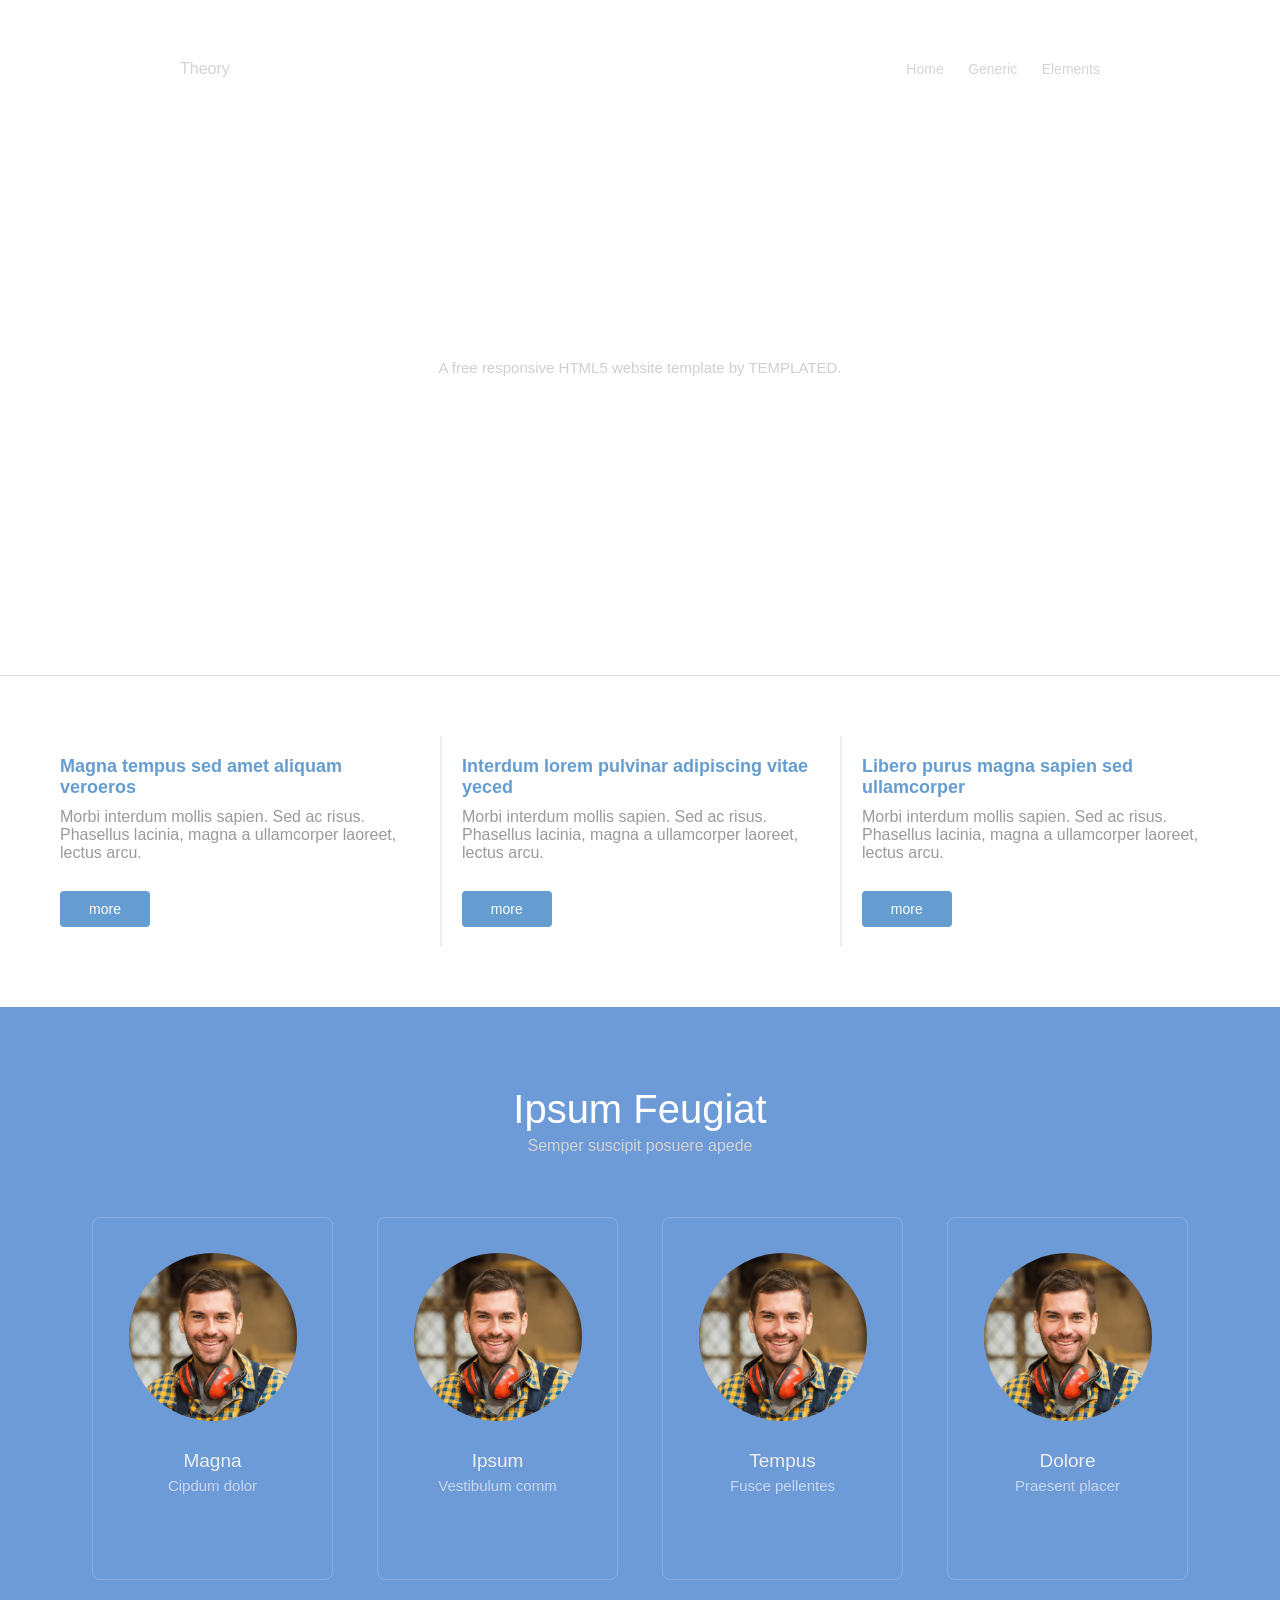
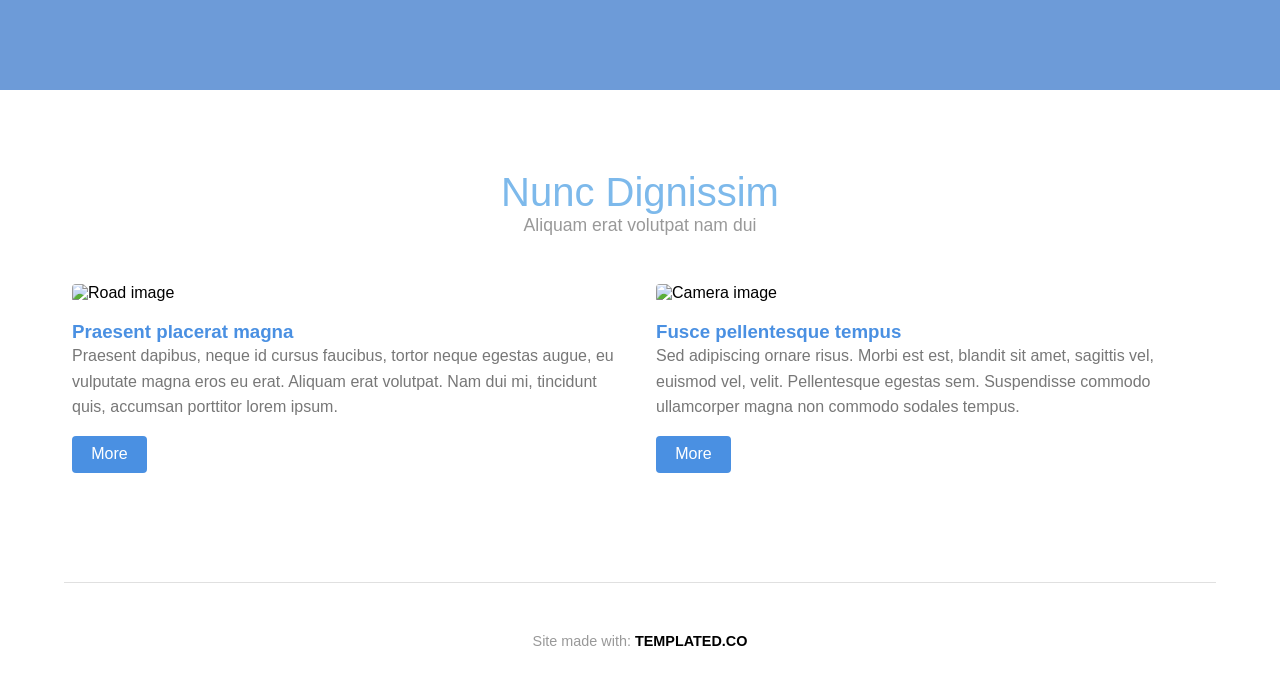
==== index.html @ 2d86f3cb "Rename Theory.html to index.html" ====
<!DOCTYPE html>
<html lang="en">
<head>
  <meta charset="UTF-8">
  <meta name="viewport" content="width=device-width, initial-scale=1.0">
  <title>Welcome to Theory</title>
  <link rel="stylesheet" href="styles-theory.css">
  <script src="https://kit.fontawesome.com/6a33e8c8e4.js" crossorigin="anonymous"></script>
</head>
<body>

  <header class="header">
    <div class="logo">Theory</div>
    <nav class="nav">
      <a href="#">Home</a>
      <a href="#">Generic</a>
      <a href="#">Elements</a>
    </nav>
  </header>
  
  <section class="hero">
    <div class="hero-content">
      <h1>Welcome to Theory</h1>
      <p>A free responsive HTML5 website template by TEMPLATED.</p>
    </div>
  </section>
<section class="info-boxes">
  <div class="box">
    <h3>Magna tempus sed amet aliquam veroeros</h3>
    <p>Morbi interdum mollis sapien. Sed ac risus. Phasellus lacinia, magna a ullamcorper laoreet, lectus arcu.</p>
    <button class="btn">more</button>
  </div>
  <div class="box">
    <h3>Interdum lorem pulvinar adipiscing vitae yeced</h3>
    <p>Morbi interdum mollis sapien. Sed ac risus. Phasellus lacinia, magna a ullamcorper laoreet, lectus arcu.</p>
    <button class="btn">more</button>
  </div>
  
  <div class="box">
    <h3>Libero purus magna sapien sed ullamcorper</h3>
    <p>Morbi interdum mollis sapien. Sed ac risus. Phasellus lacinia, magna a ullamcorper laoreet, lectus arcu.</p>
    <button class="btn">more</button>
  </div>
</section>
<section class="team-section">
  <div class="wrapper">
    <div class="team-header">
      <h3>Ipsum Feugiat</h3>
      <p>Semper suscipit posuere apede</p>
    </div>
    <div class="team-members">
      <div class="member-card">
        <img src="man.png" alt="Member 1">
        <h3>Magna</h3>
        <p>Cipdum dolor</p>
      </div>
      <div class="member-card">
        <img src="man.png" alt="Member 2">
        <h3>Ipsum</h3>
        <p>Vestibulum comm</p>
      </div>
      <div class="member-card">
        <img src="man.png" alt="Member 3">
        <h3>Tempus</h3>
        <p>Fusce pellentes</p>
      </div>
      <div class="member-card">
        <img src="man.png" alt="Member 4">
        <h3>Dolore</h3>
        <p>Praesent placer</p>
      </div>
    </div>
  </div>
</section>

<section id="dignissim" class="wrapper">
  <div class="inner">
    <header class="section-header">
      <h2>Nunc Dignissim</h2>
      <p>Aliquam erat volutpat nam dui</p>
    </header>
    <div class="article-grid">
      <article>
        <img src="pic01.jpg" alt="Road image">
        <h3>Praesent placerat magna</h3>
        <p>
          Praesent dapibus, neque id cursus faucibus, tortor neque egestas augue, eu
          vulputate magna eros eu erat. Aliquam erat volutpat. Nam dui mi, tincidunt
          quis, accumsan porttitor lorem ipsum.
        </p>
        <a href="#" class="button">More</a>
      </article>
      <article>
        <img src="pic02.jpg" alt="Camera image">
        <h3>Fusce pellentesque tempus</h3>
        <p>
          Sed adipiscing ornare risus. Morbi est est, blandit sit amet, sagittis vel,
          euismod vel, velit. Pellentesque egestas sem. Suspendisse commodo
          ullamcorper magna non commodo sodales tempus.
        </p>
        <a href="#" class="button">More</a>
      </article>
    </div>
  </div>
</section>
<footer class="footer">
  <hr />
  <div class="footer-content">
    <ul class="social-icons">
      <li><a href="#"><i class="fa fa-facebook"></i></a></li>
      <li><a href="#"><i class="fa fa-twitter"></i></a></li>
      <li><a href="#"><i class="fa fa-linkedin"></i></a></li>
      <li><a href="#"><i class="fa fa-pinterest"></i></a></li>
      <li><a href="#"><i class="fa fa-vimeo"></i></a></li>
    </ul>
    <p class="credits">Site made with: <strong>TEMPLATED.CO</strong></p>
  </div>
</footer>
</body>
</html>
---- styles-theory.css ----
* {
  margin: 0;
  padding: 0;
  box-sizing: border-box;
}

body, html {
  font-family: 'Helvetica Neue', sans-serif;
  scroll-behavior: smooth;
}

.header {
  position: absolute;
  width: 100%;
  top: 0;
  left: 0;
  padding: 60px 180px;
  display: flex;
  justify-content: space-between;
  color: lightgray;
  z-index: 10;
}
.nav a {
  margin-left: 20px;
  color: lightgray;
  text-decoration: none;
  font-size: 14px;
}
@media (max-width: 680px){
  .header{
    padding: 20px 20px ;
    text-align: center;
    display: flex;
    flex-wrap: wrap;
  }
}
.hero {
  height: 75vh;
  background-image: url(file:///C:/Users/devas/Desktop/HTML.CSS/daksh%20site/banner.jpg);
  background-size: cover;
  background-attachment: fixed;
  background-position: center;
  display: flex;
  justify-content: center;
  align-items: center;
  text-align: center;
  color: white;
  position: relative;
}

.hero-content h1 {
    font-size: 52px;
    color: white;
}

.hero-content p {
  font-size: 15px;
  color: #cfcfcf;
}
/* Info Boxes */
.info-boxes {
  display: flex;
  justify-content: center;
  padding: 60px 30px;
  background: white;
  flex-wrap: wrap;
  border-top: 1px solid #ddd;
}

.box {
  flex: 1 1 30% ;
  max-width: 400px;
    gap: -20px;
  padding: 20px 20px;    
  text-align: left;
  justify-content: space-evenly;
  color: #666;
  border-left: 2px solid #eee;
}
@media (max-width: 900px) {
  .box{
  flex: 1 1 74% ;
  border-top: 2px solid #ebeaea;
  border-left: 0px;
  text-align: center;
  width: 100%;
  }
  .info-boxes{
      width: 100%;
  gap: -50px;
  height: auto;
  }
  
  
}

.box:first-child {
  border-left: none;
}

.box h3 {
  color: #659dd1;
  margin-bottom: 10px;
  font-size: 18px;
}

.box p {
    color: #9A9A9A;
    margin: 0px 0px 29.333px;
}
.btn {
  
  display: flex;
  width: 25%;
  margin-top: 20px;
  padding: 10px 20px;
  background-color: #659dd1;
  color: white;
  text-decoration: none;
  border-radius: 4px;
  justify-content: center;
  border: #659dd1;
  font-size: 14px;
  transition: background 0.3s ease;
}

@media (max-width: 1000px) {
  .btn{
    width: 100%;
    text-align: center;
  }
}
.btn:hover {
  background-color: #517ca3;
}
.info-boxes {
  display: flex;
  padding: 60px 20px;
  background: white;
}
.team-section {
  background-color: #6d9bd8;
  color: white;
  padding: 0px 5px;
  text-align: center;
}
.team-section .wrapper {
  max-width: 1100px;
  margin: 0 auto;
}

.team-header h3 {
  font-size: 40px;
  margin-bottom: 20px;
  font-weight: 100;

  color: white;
  
}

.team-header p {
  font-size: 16px;
  color: lightgray;
  margin: -15px 0px 62px;
}

.team-members {
  display: flex;
  justify-content: space-evenly;
  flex-wrap: wrap;
  gap: 44px;
  margin: 0px -30px;
}

.member-card {
  flex: 1 1 10%;
  border: 1px solid rgba(255, 255, 255, 0.2);
  padding: 35px 28px;
  margin: 0px 0px 30px;
  border-radius: 8px;
}

.member-card img {
  width: 168px;
  height: 168px;
  border-radius: 50%;
  object-fit: cover;
  margin-bottom: 15px;
}

.member-card h3 {
  margin: 10px 0 5px;
  font-size: 19px;
  font-weight: 100;
  color: rgb(240, 239, 239);
}

.member-card p {
  padding: 0px 0px 50px;
  font-size: 15px;
  color: #c9d7ef;
}
.wrapper {
  padding: 5em 2em;
  max-width: 1200px;
  margin: 0 auto;
}

.section-header {
  text-align: center;
  margin-bottom: 3em;
}

.section-header h2 {
  font-size: 2.5em;
  color: #7db9eb;
  font-weight: 100;
}

.section-header p {
  color: #999;
  font-size: 1.1em;
}

.article-grid {
  display: flex;
  justify-content: space-evenly;
  gap: 2em;
  flex-wrap: wrap;
}

.article-grid article {
  flex: 1 1 48%;
  background: #fff;
  text-align: left;
}
@media (max-width: 1000px) {
.artical-grid{
  flex: 1 1  100% ;
  vertical-align: baseline;
  text-align: center;
  width: 100%;
}
.artical-grid article{
  display: flex;
  flex: 1 1 100%;
}
}
.article-grid img {
  width: 100%;
  height: auto;
  border-radius: 4px;
}

.article-grid h3 {
  color: #4a90e2;
  margin-top: 1em;
}

.article-grid p {
  color: #777;
  line-height: 1.6;
}
.button {
  display: inline-block;
  margin-top: 1em;
  background: #4a90e2;
  color: white;
  padding: 0.6em 1.2em;
  border-radius: 4px;
  text-decoration: none;
}
@media (max-width:900px) {
  .button{
    display: flex;
    flex-wrap: wrap;
    justify-content: center;
    text-align: center;
  }
  
}
.button:hover {
  background: #357ABD;
}
.footer {
  padding: 2em 0;
  text-align: center;
  background: #fff;
  color: #777;
  font-size: 0.9em;
  margin: 0 auto;
}

.footer hr {
  max-width: 90%;
  margin: 0 auto 2em auto;
  border: 0;
  height: 1px;
  background: #e0e0e0;
}

.footer-content {
  display: flex;
  flex-direction: column;
  justify-content: center;
 padding: 0px 80px;
  gap: 1.5em;
  margin: 0 auto;
}

  


.social-icons {
  list-style: none;
  padding: 0;
  display: flex;
  gap: 1.5em;
  justify-content: left;
}
@media (max-width:900px) {
  .footer-content{
    justify-content: center;
  }
  .social-icons{
    justify-content: center;
  }
}
.social-icons li a {
  color: #4a90e2;
  font-size: 1.4em;
  text-decoration: none;
}

.credits {
  color: #999;
}

.credits strong {
  color: #000;
}
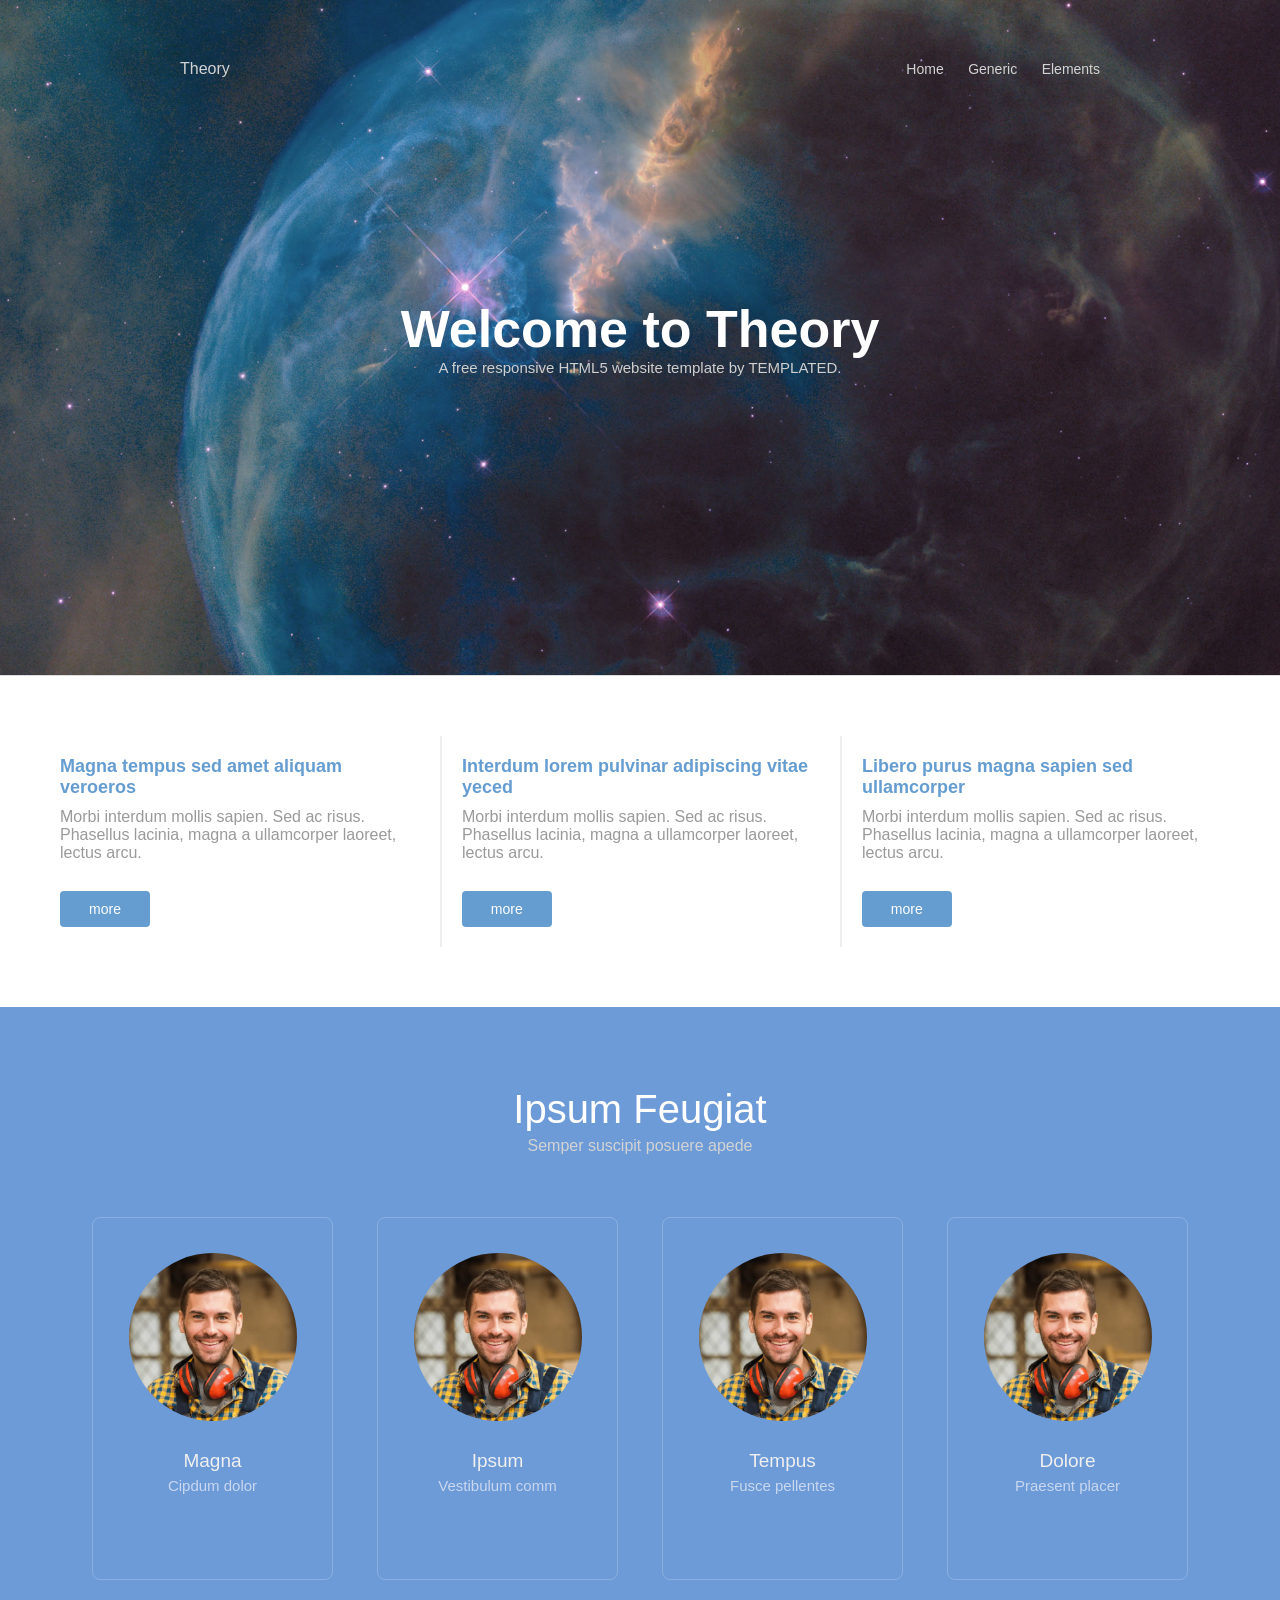
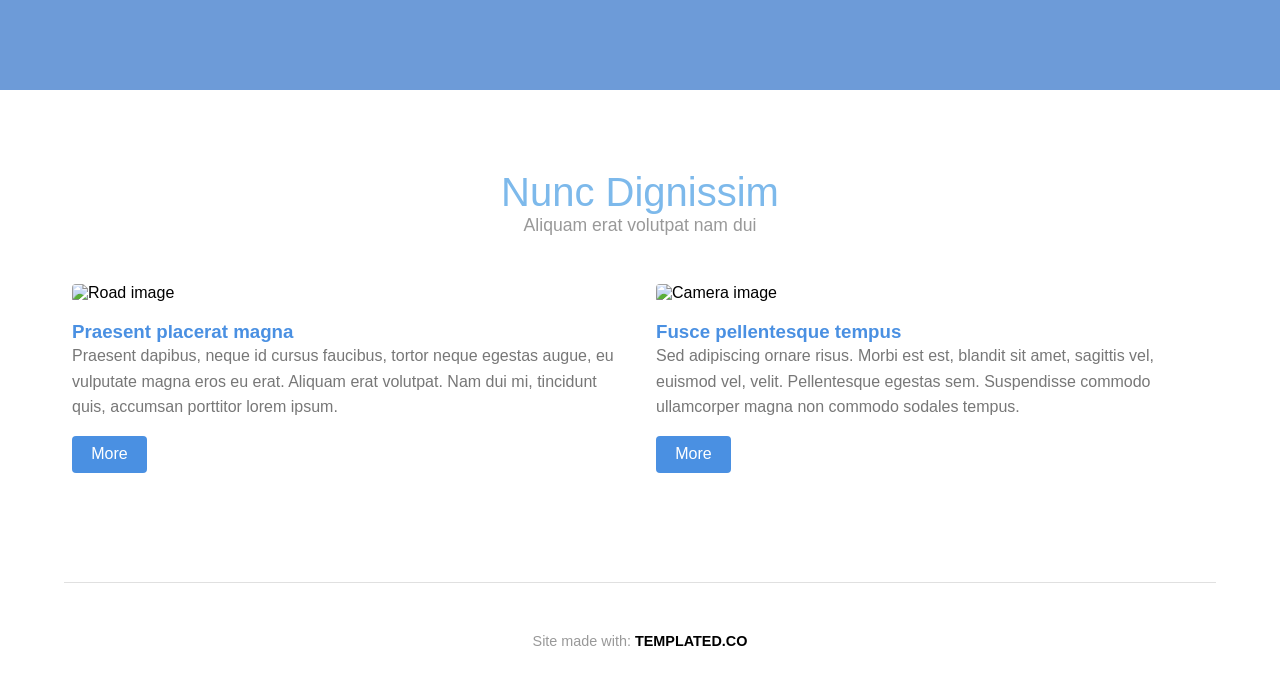
==== commit d91768a7: "Update index.html" ====
--- a/index.html
+++ b/index.html
@@ -81,7 +81,7 @@
     </header>
     <div class="article-grid">
       <article>
-        <img src="pic01.jpg" alt="Road image">
+        <img src="pic0.jpg" alt="Road image">
         <h3>Praesent placerat magna</h3>
         <p>
           Praesent dapibus, neque id cursus faucibus, tortor neque egestas augue, eu
--- a/styles-theory.css
+++ b/styles-theory.css
@@ -37,7 +37,7 @@
 }
 .hero {
   height: 75vh;
-  background-image: url(file:///C:/Users/devas/Desktop/HTML.CSS/daksh%20site/banner.jpg);
+  background-image: url(banner.jpg);
   background-size: cover;
   background-attachment: fixed;
   background-position: center;
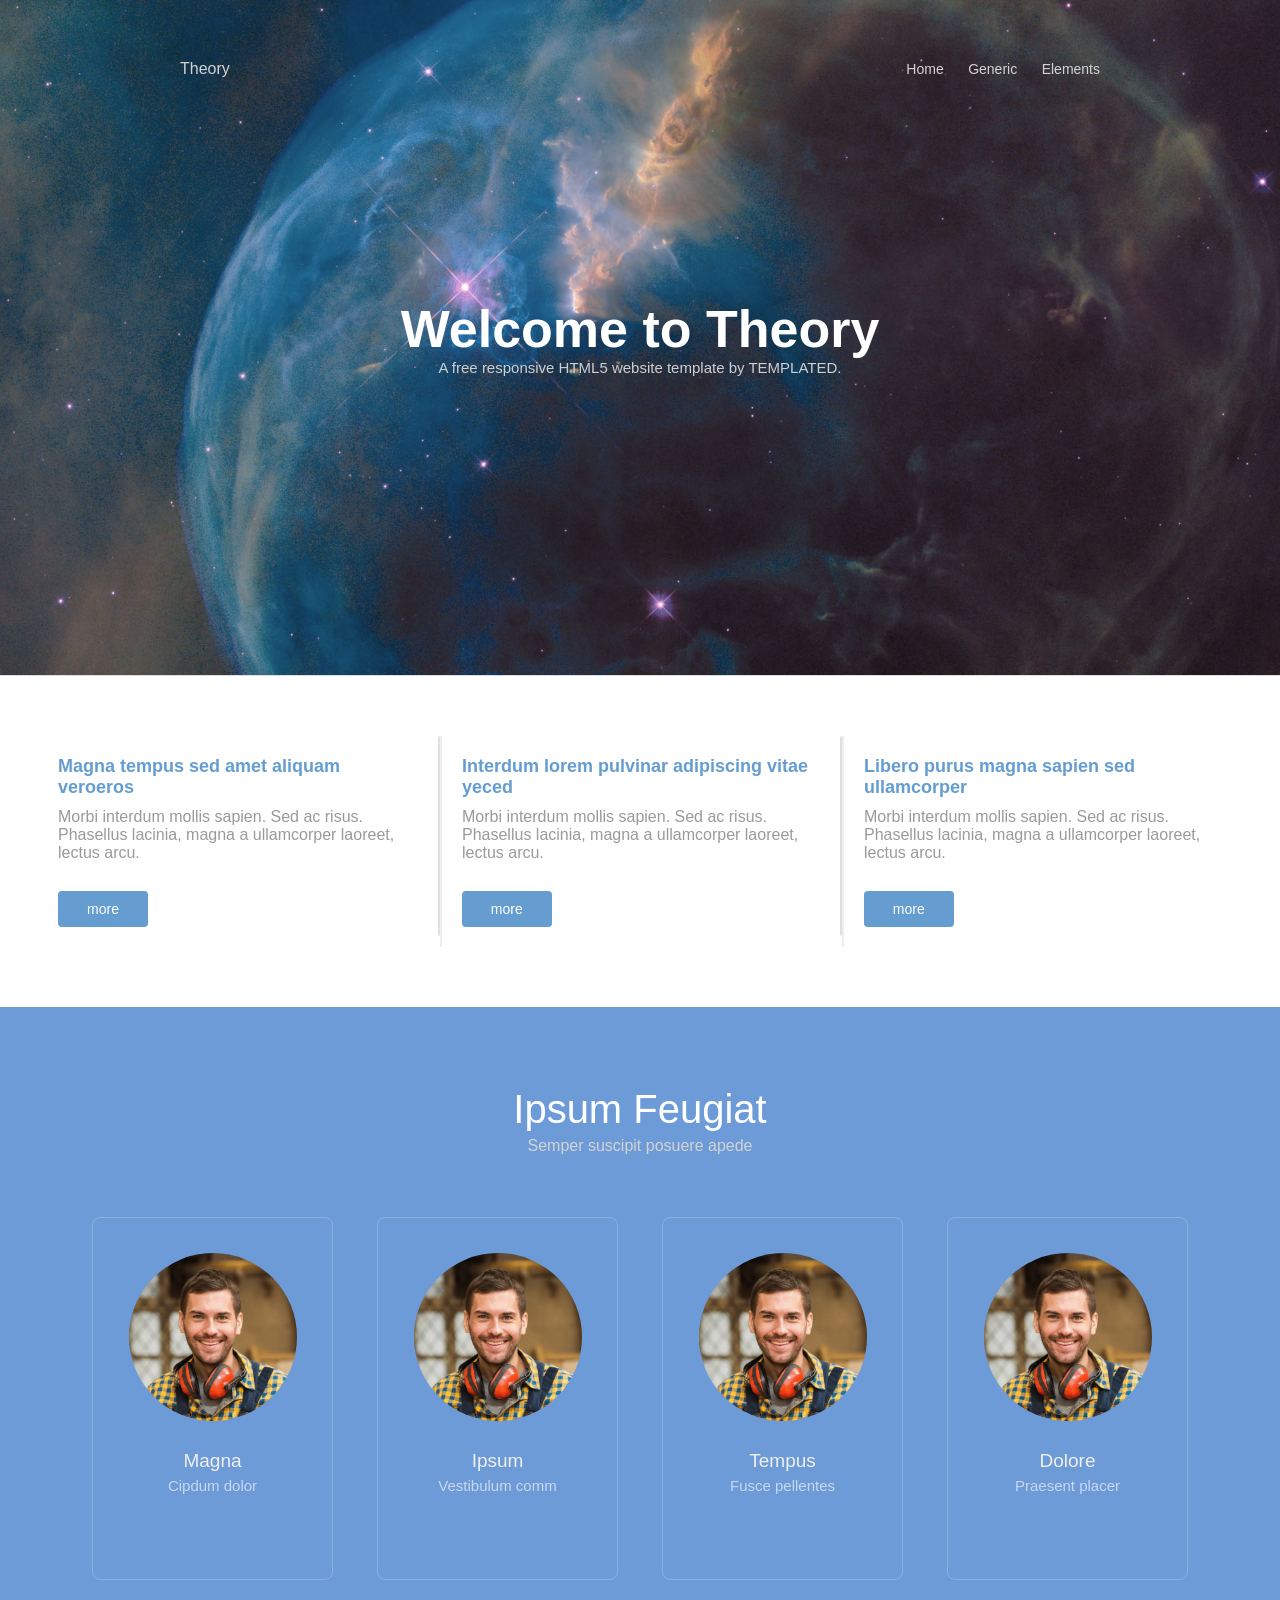
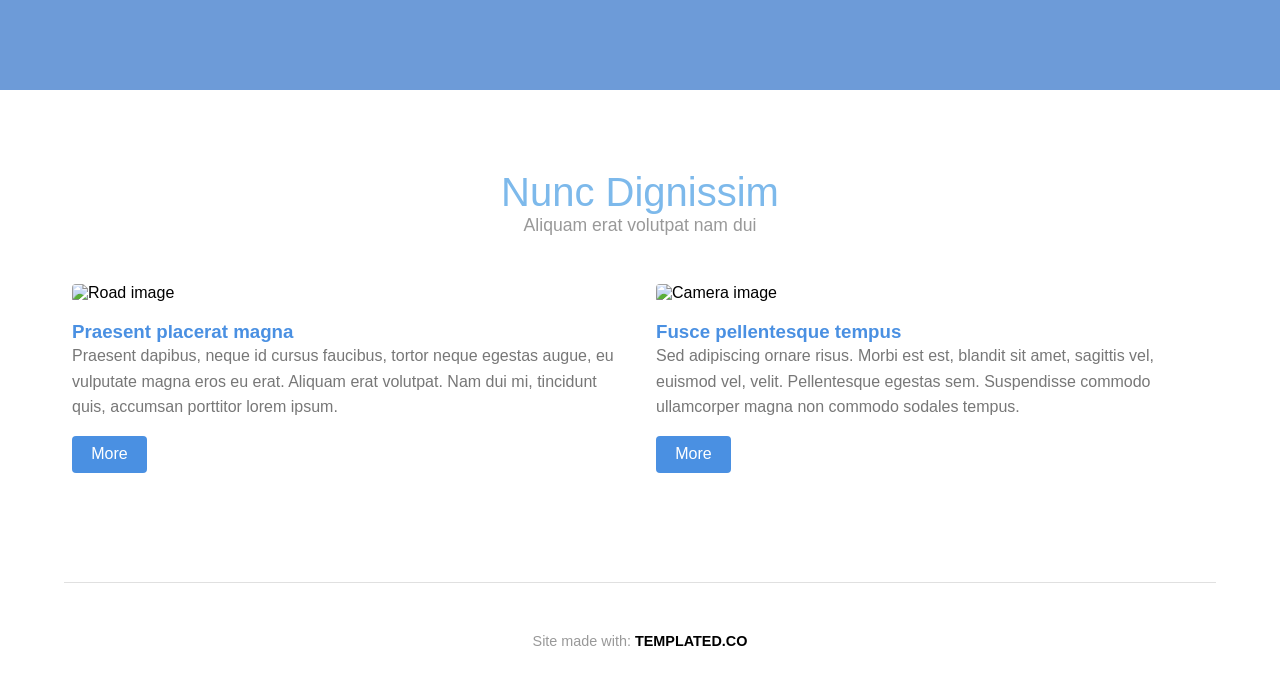
==== commit a4751df3: "Update index.html" ====
--- a/index.html
+++ b/index.html
@@ -16,6 +16,10 @@
       <a href="#">Generic</a>
       <a href="#">Elements</a>
     </nav>
+    <a href="" class="navpaneltoggle">
+ <span class="fa fa-bars">
+ </span>
+</a>
   </header>
   
   <section class="hero">
@@ -30,12 +34,13 @@
     <p>Morbi interdum mollis sapien. Sed ac risus. Phasellus lacinia, magna a ullamcorper laoreet, lectus arcu.</p>
     <button class="btn">more</button>
   </div>
+  <div class="line"></div>
   <div class="box">
     <h3>Interdum lorem pulvinar adipiscing vitae yeced</h3>
     <p>Morbi interdum mollis sapien. Sed ac risus. Phasellus lacinia, magna a ullamcorper laoreet, lectus arcu.</p>
     <button class="btn">more</button>
   </div>
-  
+  <div class="line"></div>
   <div class="box">
     <h3>Libero purus magna sapien sed ullamcorper</h3>
     <p>Morbi interdum mollis sapien. Sed ac risus. Phasellus lacinia, magna a ullamcorper laoreet, lectus arcu.</p>
@@ -81,7 +86,7 @@
     </header>
     <div class="article-grid">
       <article>
-        <img src="pic0.jpg" alt="Road image">
+        <img src="pic01.jpg" alt="Road image">
         <h3>Praesent placerat magna</h3>
         <p>
           Praesent dapibus, neque id cursus faucibus, tortor neque egestas augue, eu
--- a/styles-theory.css
+++ b/styles-theory.css
@@ -1,4 +1,4 @@
-
+@import "https://fonts.googleapis.com/css?family=Raleway:100,300,600";
 * {
   margin: 0;
   padding: 0;
@@ -6,7 +6,7 @@
 }
 
 body, html {
-  font-family: 'Helvetica Neue', sans-serif;
+  font-family: Arial, Helvetica, sans-serif;
   scroll-behavior: smooth;
 }
 
@@ -27,18 +27,43 @@
   text-decoration: none;
   font-size: 14px;
 }
-@media (max-width: 680px){
+.navpaneltoggle{
+  display: none;
+}
+.line{
+    width: 0;
+    height: 200px;
+    border: 1px solid rgb(224, 224, 224);
+    border-radius: 5px;
+    position: relative;
+}
+@media (max-width: 880px){
   .header{
     padding: 20px 20px ;
     text-align: center;
     display: flex;
     flex-wrap: wrap;
   }
+   .nav a{
+    display: none;
+  }
+  .navpaneltoggle{
+    display: inline-block;
+    color: white;
+  }
+  .line {
+        width: 300px;
+        height: 0;
+        border: 1px solid rgb(224, 224, 224);
+        border-radius: 5px;
+        margin-top: 40px;
+        margin-bottom: 40px;
+    }
 }
 .hero {
   height: 75vh;
-  background-image: url(banner.jpg);
   background-size: cover;
+   background-image: url(banner.jpg);
   background-attachment: fixed;
   background-position: center;
   display: flex;
@@ -62,7 +87,7 @@
 .info-boxes {
   display: flex;
   justify-content: center;
-  padding: 60px 30px;
+  padding: 60px 100px;
   background: white;
   flex-wrap: wrap;
   border-top: 1px solid #ddd;
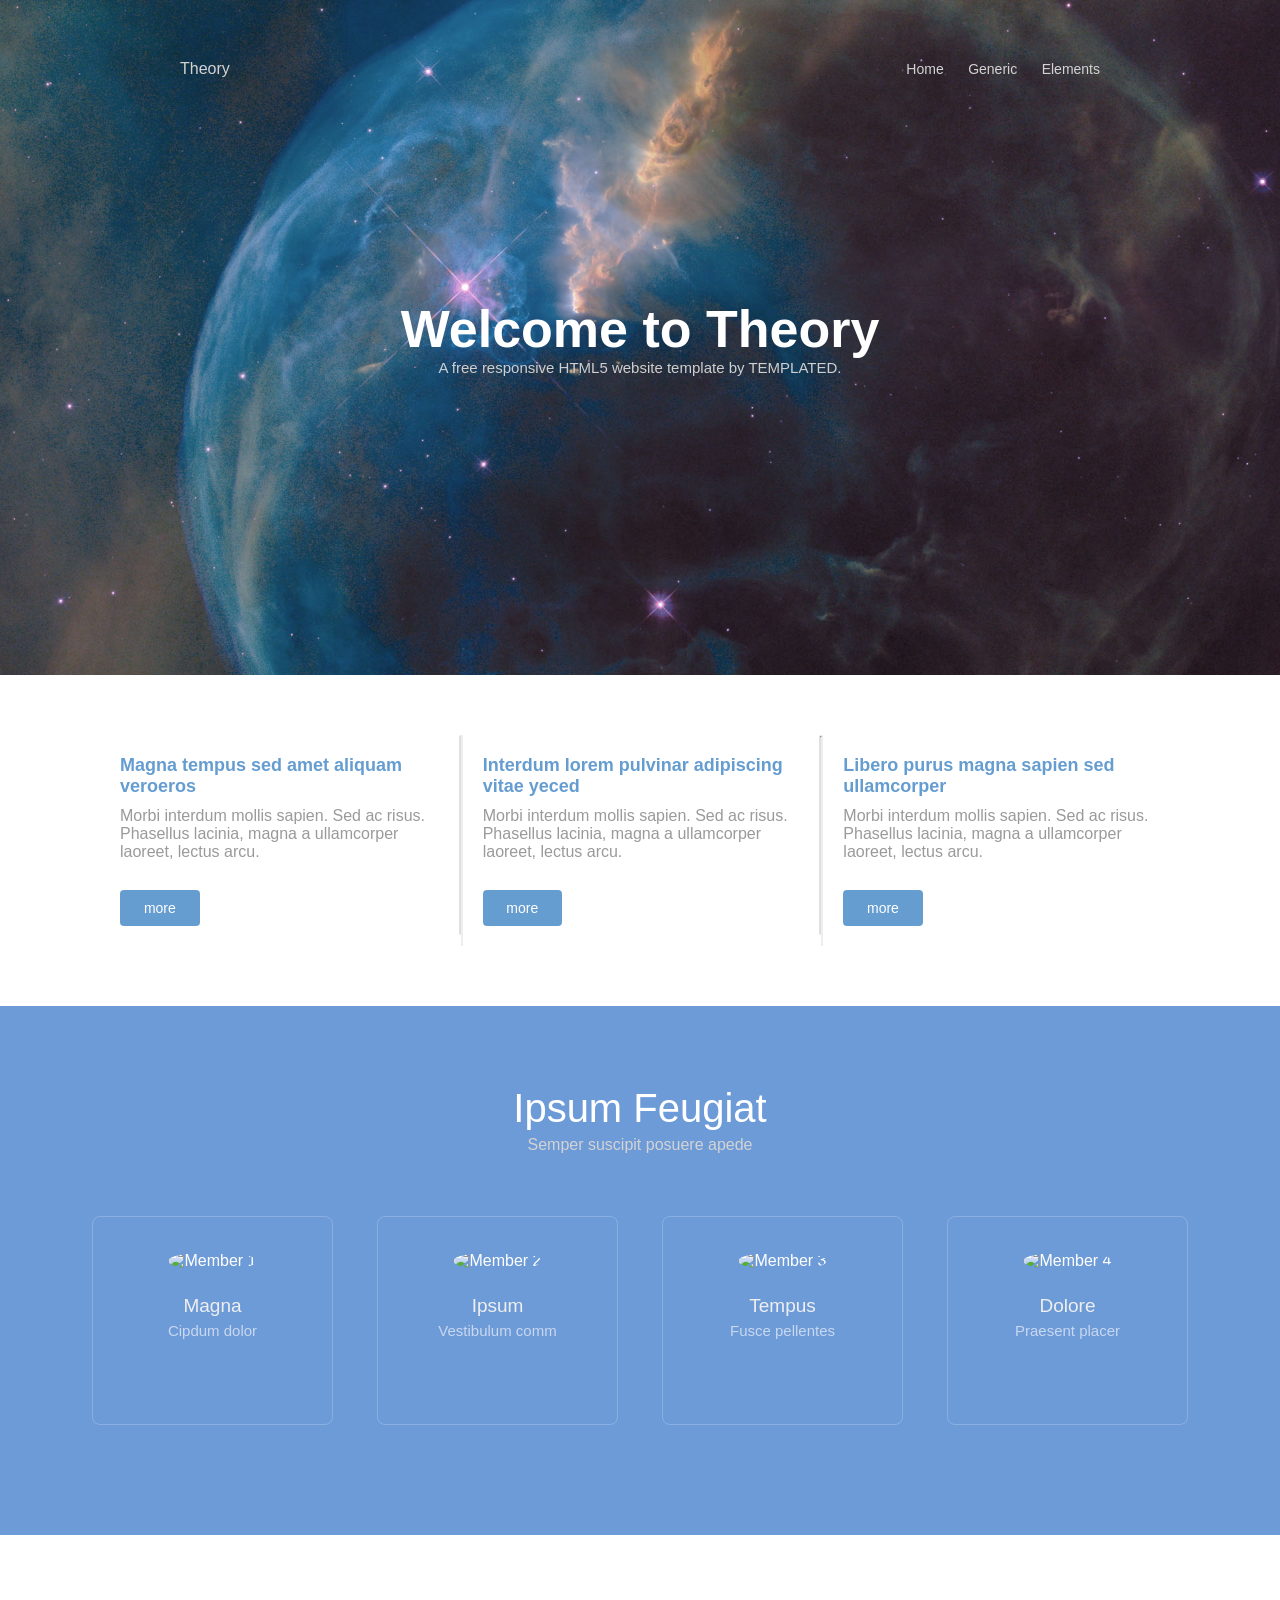
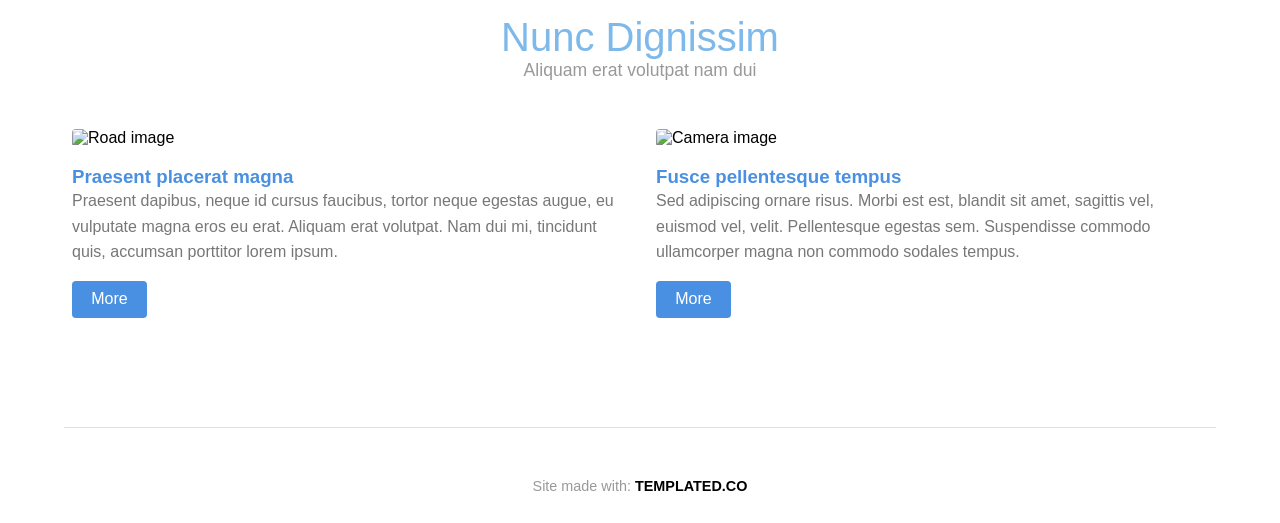
==== commit 93d58155: "Update index.html" ====
--- a/index.html
+++ b/index.html
@@ -15,8 +15,8 @@
       <a href="#">Home</a>
       <a href="#">Generic</a>
       <a href="#">Elements</a>
-    </nav>
-    <a href="" class="navpaneltoggle">
+     </nav>
+<a href="" class="navpaneltoggle">
  <span class="fa fa-bars">
  </span>
 </a>
@@ -40,7 +40,7 @@
     <p>Morbi interdum mollis sapien. Sed ac risus. Phasellus lacinia, magna a ullamcorper laoreet, lectus arcu.</p>
     <button class="btn">more</button>
   </div>
-  <div class="line"></div>
+  <div class="line"><hr></div>
   <div class="box">
     <h3>Libero purus magna sapien sed ullamcorper</h3>
     <p>Morbi interdum mollis sapien. Sed ac risus. Phasellus lacinia, magna a ullamcorper laoreet, lectus arcu.</p>
@@ -55,22 +55,22 @@
     </div>
     <div class="team-members">
       <div class="member-card">
-        <img src="man.png" alt="Member 1">
+        <img src="img/man.png" alt="Member 1">
         <h3>Magna</h3>
         <p>Cipdum dolor</p>
       </div>
       <div class="member-card">
-        <img src="man.png" alt="Member 2">
+        <img src="img/man.png" alt="Member 2">
         <h3>Ipsum</h3>
         <p>Vestibulum comm</p>
       </div>
       <div class="member-card">
-        <img src="man.png" alt="Member 3">
+        <img src="img/man.png" alt="Member 3">
         <h3>Tempus</h3>
         <p>Fusce pellentes</p>
       </div>
       <div class="member-card">
-        <img src="man.png" alt="Member 4">
+        <img src="img/man.png" alt="Member 4">
         <h3>Dolore</h3>
         <p>Praesent placer</p>
       </div>
--- a/styles-theory.css
+++ b/styles-theory.css
@@ -1,4 +1,4 @@
-@import "https://fonts.googleapis.com/css?family=Raleway:100,300,600";
+
 * {
   margin: 0;
   padding: 0;
@@ -6,10 +6,9 @@
 }
 
 body, html {
-  font-family: Arial, Helvetica, sans-serif;
+  font-family: 'Helvetica Neue', sans-serif;
   scroll-behavior: smooth;
 }
-
 .header {
   position: absolute;
   width: 100%;
@@ -22,7 +21,7 @@
   z-index: 10;
 }
 .nav a {
-  margin-left: 20px;
+ margin-left: 20px;
   color: lightgray;
   text-decoration: none;
   font-size: 14px;
@@ -30,40 +29,25 @@
 .navpaneltoggle{
   display: none;
 }
-.line{
-    width: 0;
-    height: 200px;
-    border: 1px solid rgb(224, 224, 224);
-    border-radius: 5px;
-    position: relative;
-}
-@media (max-width: 880px){
+@media (max-width: 980px){
   .header{
     padding: 20px 20px ;
     text-align: center;
     display: flex;
     flex-wrap: wrap;
   }
-   .nav a{
+  .nav a{
     display: none;
   }
   .navpaneltoggle{
     display: inline-block;
     color: white;
   }
-  .line {
-        width: 300px;
-        height: 0;
-        border: 1px solid rgb(224, 224, 224);
-        border-radius: 5px;
-        margin-top: 40px;
-        margin-bottom: 40px;
-    }
 }
 .hero {
   height: 75vh;
+  background-image: url(banner.jpg);
   background-size: cover;
-   background-image: url(banner.jpg);
   background-attachment: fixed;
   background-position: center;
   display: flex;
@@ -83,14 +67,16 @@
   font-size: 15px;
   color: #cfcfcf;
 }
+.addline{
+  display: none;
+}
 /* Info Boxes */
 .info-boxes {
   display: flex;
   justify-content: center;
-  padding: 60px 100px;
+  padding: 60px 30px;
   background: white;
   flex-wrap: wrap;
-  border-top: 1px solid #ddd;
 }
 
 .box {
@@ -103,20 +89,34 @@
   color: #666;
   border-left: 2px solid #eee;
 }
+.line{
+    width: 0;
+    height: 200px;
+    border: 1px solid rgb(224, 224, 224);
+    border-radius: 5px;
+    position: relative;
+}
 @media (max-width: 900px) {
   .box{
   flex: 1 1 74% ;
-  border-top: 2px solid #ebeaea;
   border-left: 0px;
   text-align: center;
   width: 100%;
+
   }
   .info-boxes{
       width: 100%;
   gap: -50px;
   height: auto;
   }
-  
+ .line {
+        width: 300px;
+        height: 0;
+        border: 1px solid rgb(224, 224, 224);
+        border-radius: 5px;
+        margin-top: 40px;
+        margin-bottom: 40px;
+    }
   
 }
 
@@ -161,7 +161,7 @@
 }
 .info-boxes {
   display: flex;
-  padding: 60px 20px;
+  padding: 60px 100px;
   background: white;
 }
 .team-section {
@@ -365,3 +365,4 @@
 .credits strong {
   color: #000;
 }
+
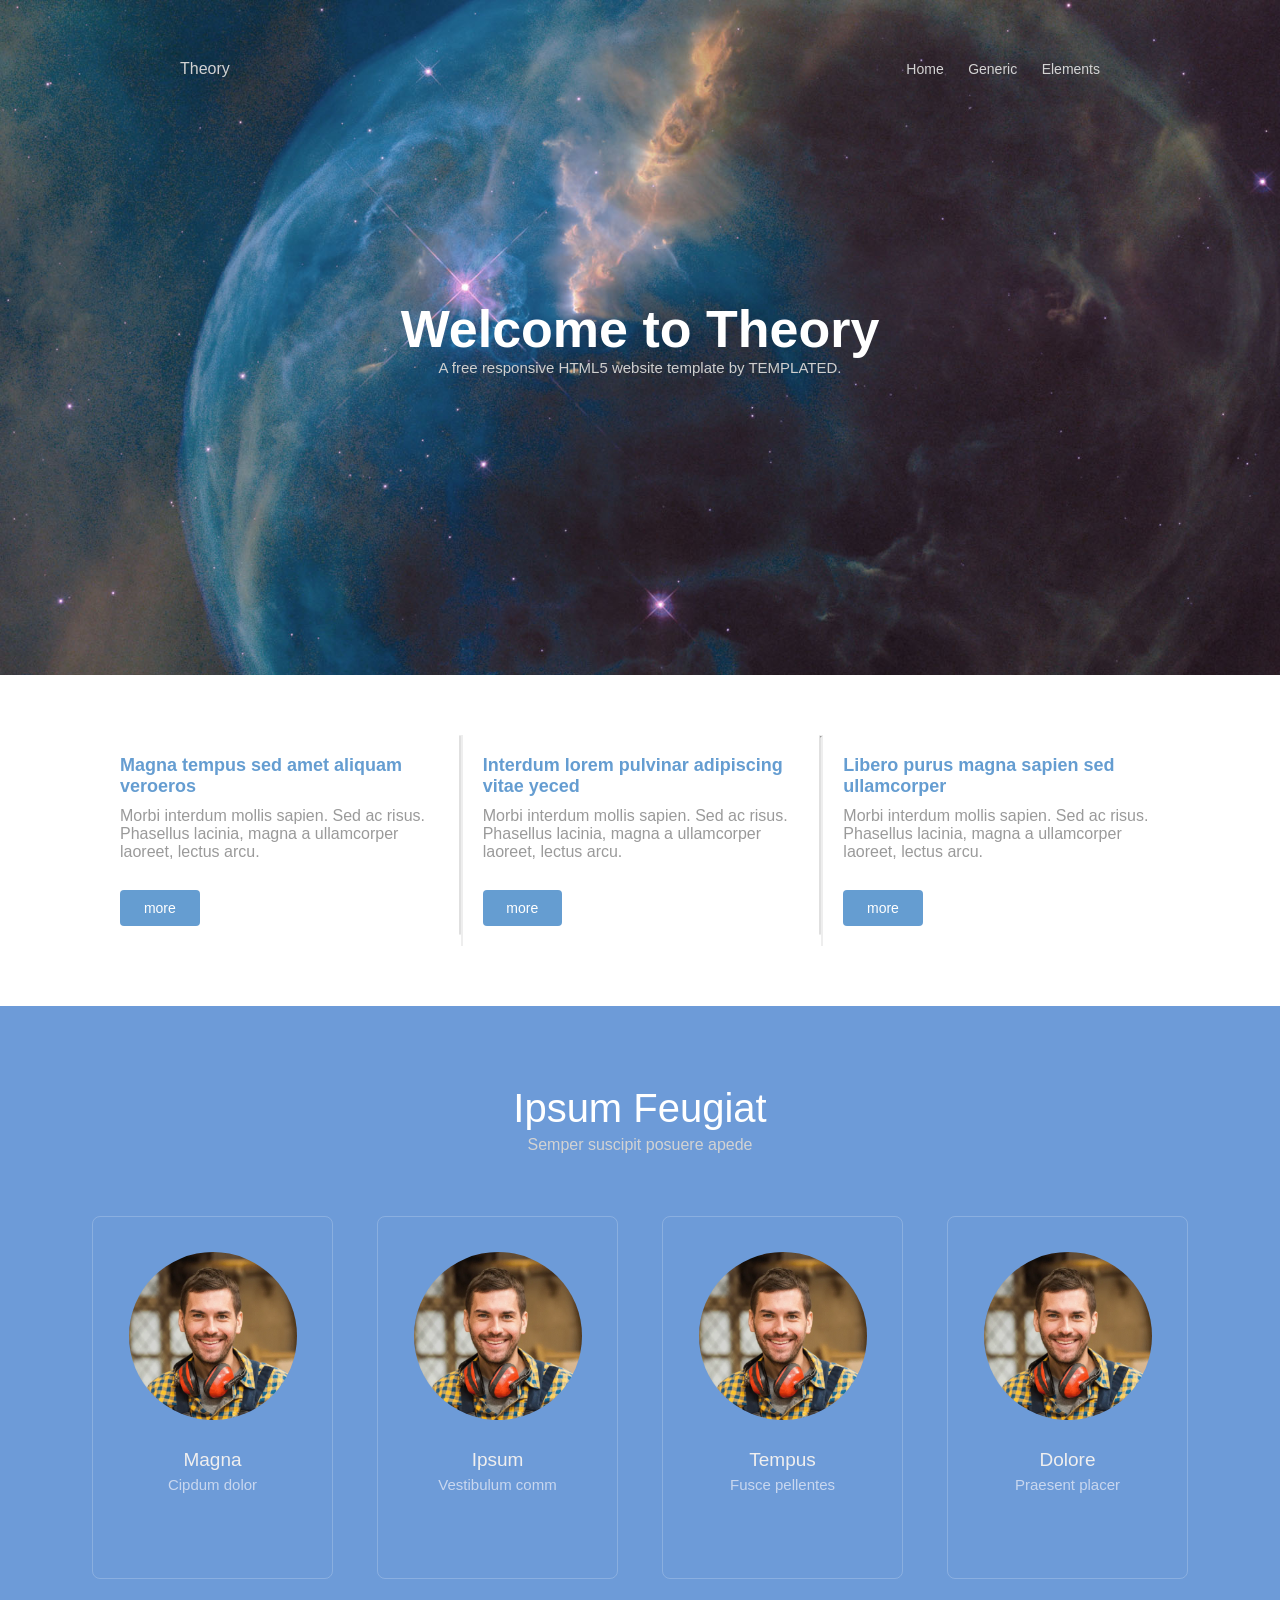
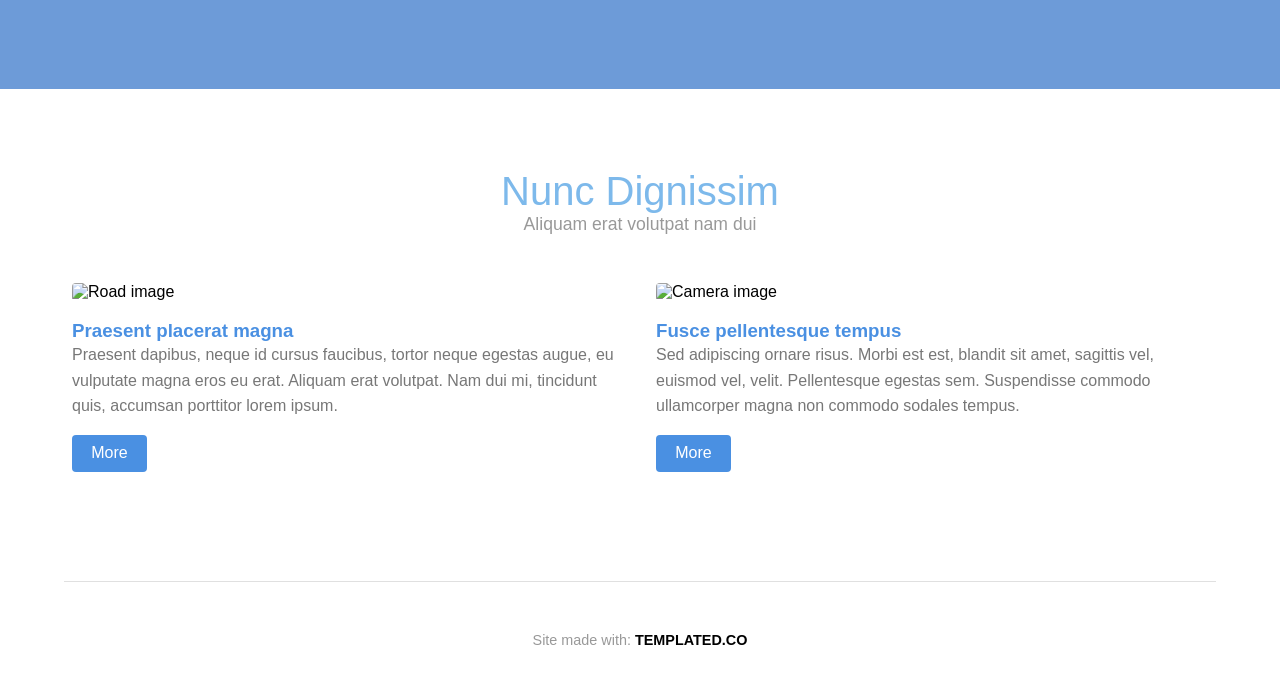
==== commit 56cbcd6e: "index.html" ====
--- a/index.html
+++ b/index.html
@@ -55,22 +55,22 @@
     </div>
     <div class="team-members">
       <div class="member-card">
-        <img src="img/man.png" alt="Member 1">
+        <img src="man.png" alt="Member 1">
         <h3>Magna</h3>
         <p>Cipdum dolor</p>
       </div>
       <div class="member-card">
-        <img src="img/man.png" alt="Member 2">
+        <img src="man.png" alt="Member 2">
         <h3>Ipsum</h3>
         <p>Vestibulum comm</p>
       </div>
       <div class="member-card">
-        <img src="img/man.png" alt="Member 3">
+        <img src="man.png" alt="Member 3">
         <h3>Tempus</h3>
         <p>Fusce pellentes</p>
       </div>
       <div class="member-card">
-        <img src="img/man.png" alt="Member 4">
+        <img src="man.png" alt="Member 4">
         <h3>Dolore</h3>
         <p>Praesent placer</p>
       </div>
